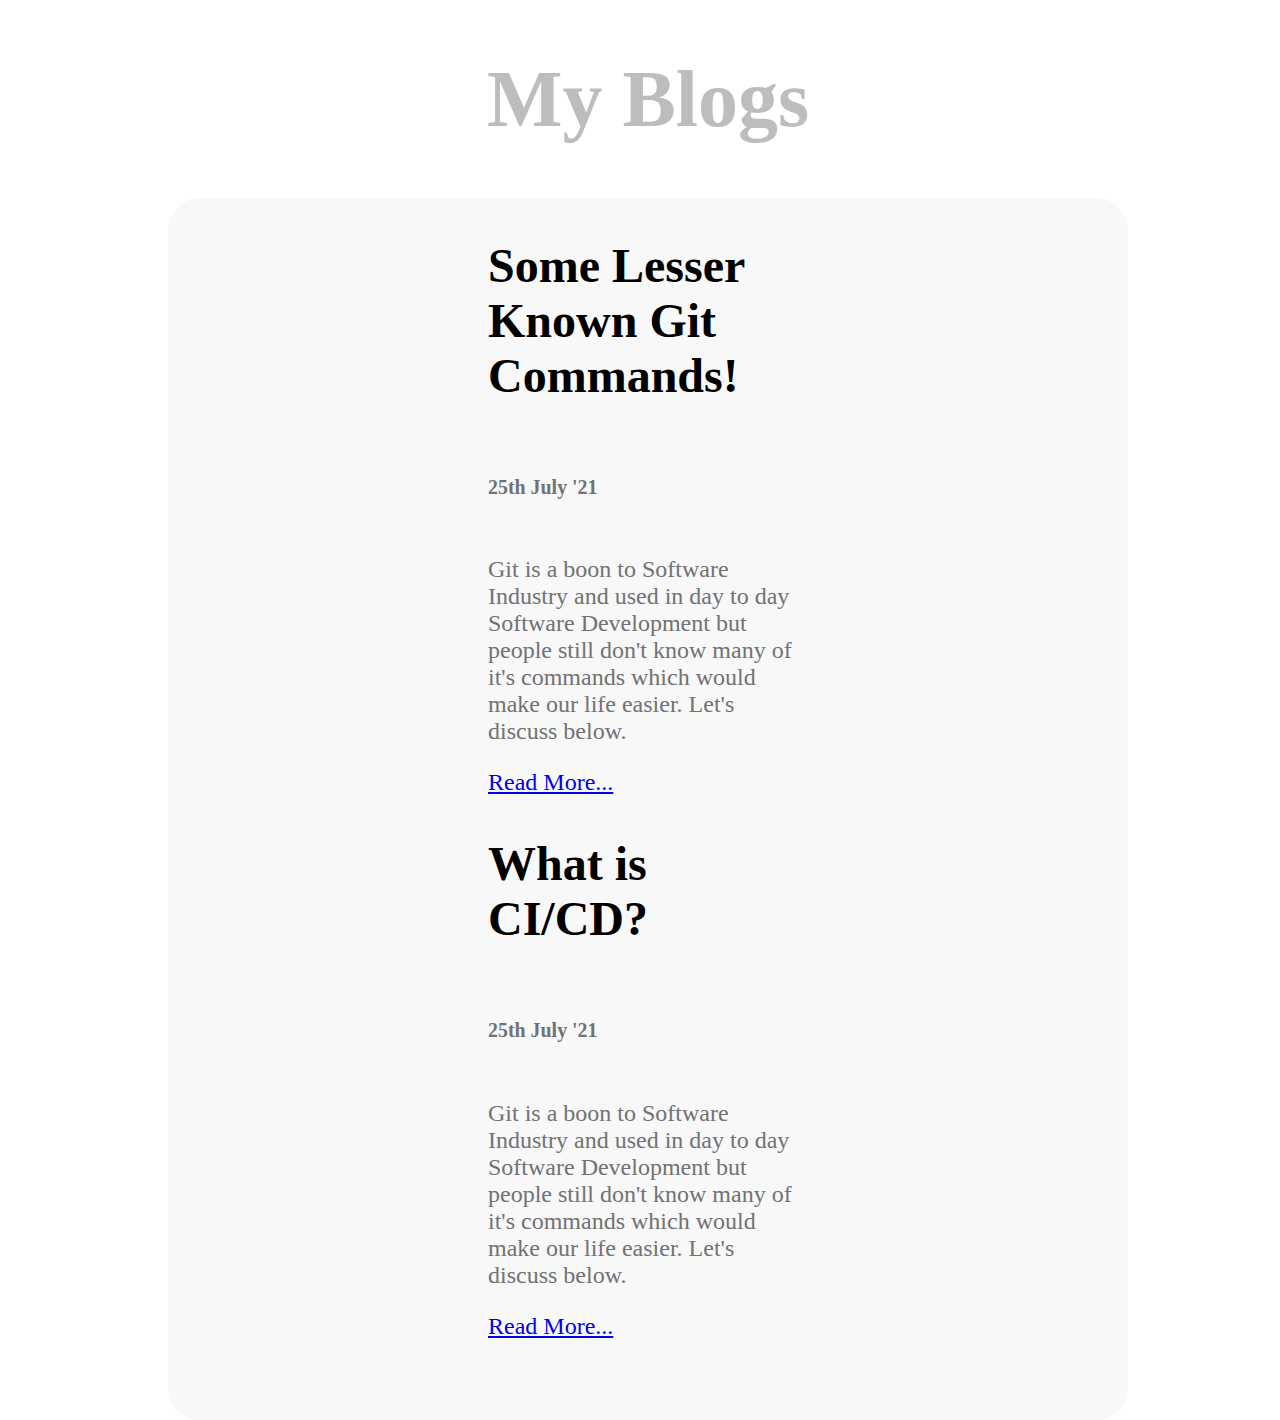
==== blogs.html @ f6a4e0fa "Feat-added blog page" ====
<!DOCTYPE html>
<html lang="en">
<head>
    <meta charset="UTF-8">
    <meta http-equiv="X-UA-Compatible" content="IE=edge">
    <meta name="viewport" content="width=device-width, initial-scale=1.0">
    <title>blogs</title>
    <link rel="stylesheet" href="./blogs.css">
</head>
<body>
    <h1 class="head">My Blogs</h1>
    <div class="blog-container">
    <h2 class="blog-head">Some Lesser Known Git Commands!</h2>
    <h5>25th July '21</h5>
    <p class="brief">Git is a boon to Software Industry and used in day to day Software Development but 
        people still don't know many of it's commands which would make our life easier. Let's discuss below.
    </p>
    <a href="./blog1.html" class="point">Read More...</a>

     <h2 class="blog-head">What is CI/CD?</h2>
    <h5>25th July '21</h5>
    <p class="brief">Git is a boon to Software Industry and used in day to day Software Development but 
        people still don't know many of it's commands which would make our life easier. Let's discuss below.
    </p>
    <a href="./blog2.html" class="point">Read More...</a>
    </div>
</body>
</html>
---- blogs.css ----
.head{
   font-size: 5rem;
   top:2rem;
   justify-content: center;
   display: flex;
   color: rgb(189, 189, 189);
}
body{
   background: url("capture2.png");
    background-repeat:no-repeat ;
    background-size: cover;
    ;
    
    height:70rem;
    width:100%;
}
.blog-head{
font-size: 3rem;
color: rgb(0, 0, 0);
}
.blog-container{
    background-color: rgb(248, 248, 248);
    font-size: 1.5rem;
    justify-content: center;
    display: flex;
    flex-direction: column;
    margin-left: 10rem;
    margin-right:10rem;
    align-items: flex-start;
    padding-left: 20rem;
    padding-right:20rem;
    padding-bottom: 5rem;
    color: rgb(112, 114, 116);
    border-radius: 2rem;
    
}
.brief{
    justify-content: center;
}
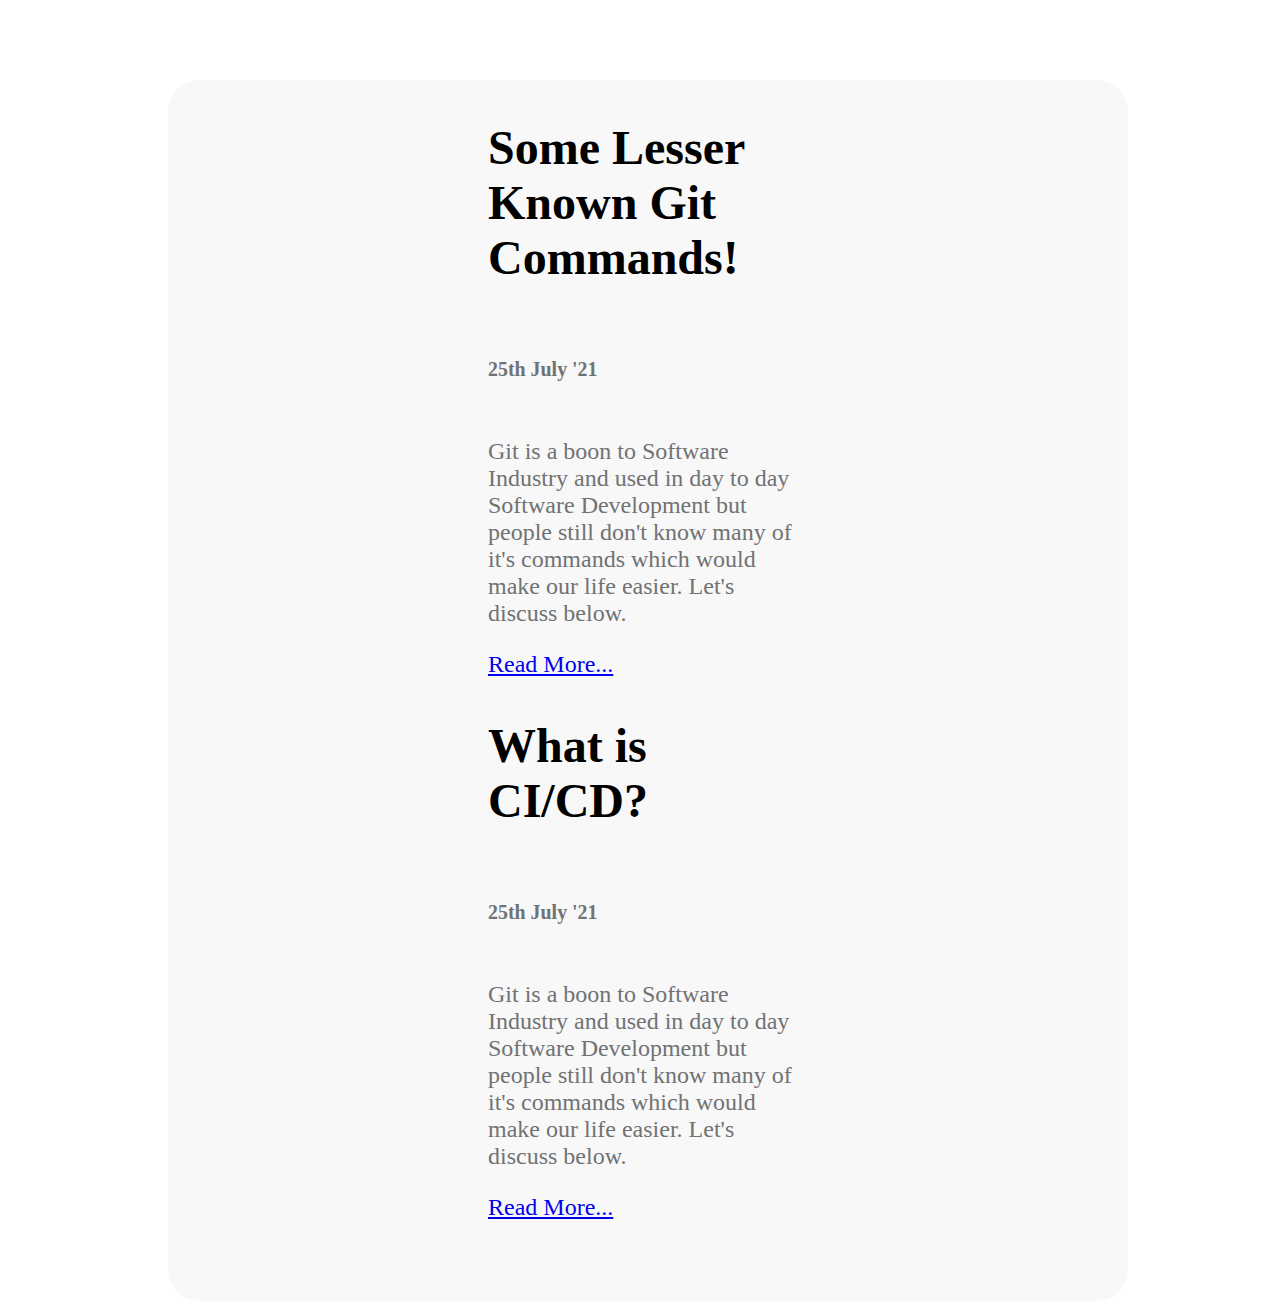
==== commit 6952c747: "fix-contact details added" ====
--- a/blogs.html
+++ b/blogs.html
@@ -8,7 +8,7 @@
     <link rel="stylesheet" href="./blogs.css">
 </head>
 <body>
-    <h1 class="head">My Blogs</h1>
+    
     <div class="blog-container">
     <h2 class="blog-head">Some Lesser Known Git Commands!</h2>
     <h5>25th July '21</h5>
--- a/blogs.css
+++ b/blogs.css
@@ -11,7 +11,7 @@
     background-size: cover;
     ;
     
-    height:70rem;
+    height:50rem;
     width:100%;
 }
 .blog-head{
@@ -26,6 +26,7 @@
     flex-direction: column;
     margin-left: 10rem;
     margin-right:10rem;
+    margin-top:5rem;
     align-items: flex-start;
     padding-left: 20rem;
     padding-right:20rem;
@@ -34,6 +35,3 @@
     border-radius: 2rem;
     
 }
-.brief{
-    justify-content: center;
-}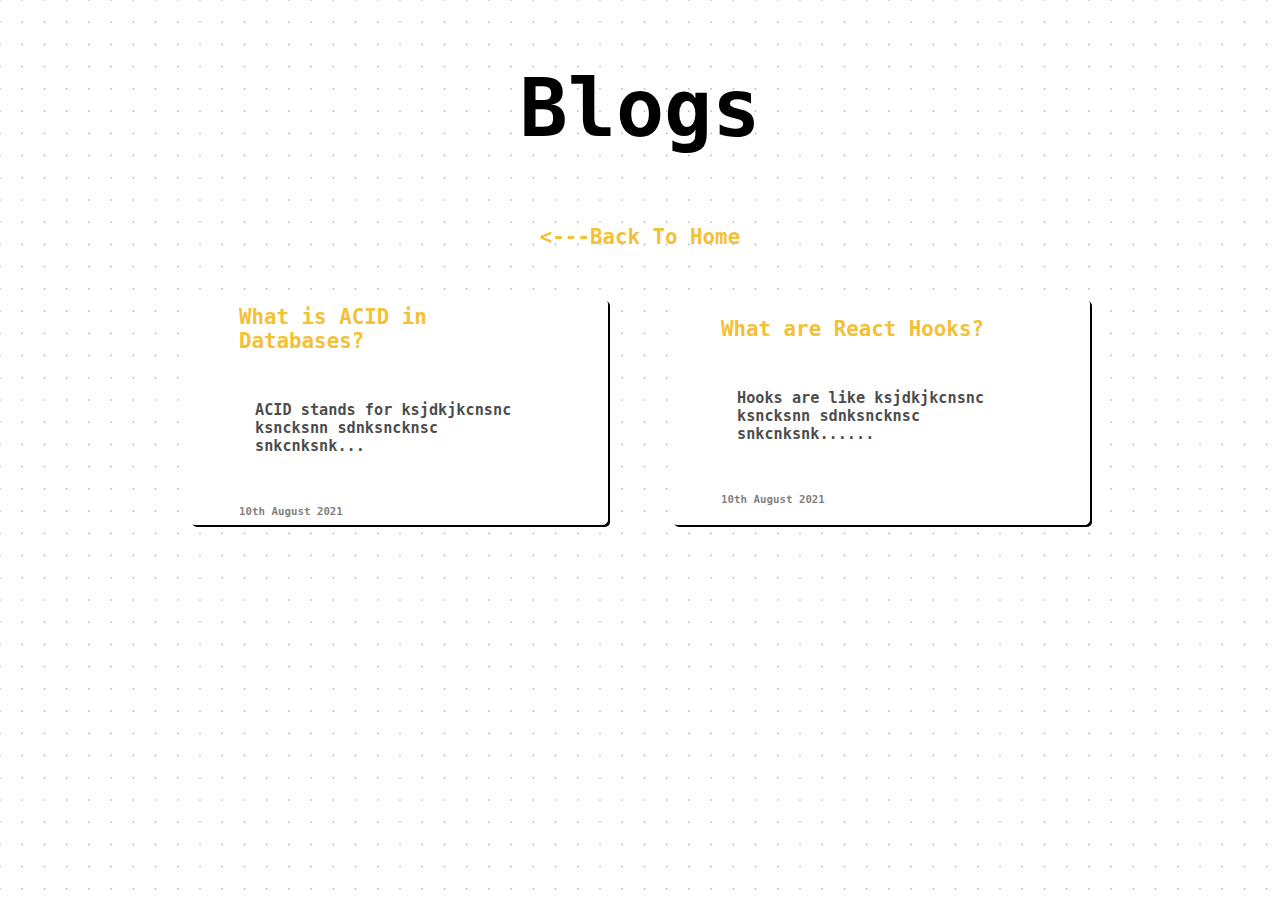
==== commit 6e3bbed5: "Update;Blogand Projects" ====
--- a/blogs.html
+++ b/blogs.html
@@ -4,25 +4,42 @@
     <meta charset="UTF-8">
     <meta http-equiv="X-UA-Compatible" content="IE=edge">
     <meta name="viewport" content="width=device-width, initial-scale=1.0">
-    <title>blogs</title>
-    <link rel="stylesheet" href="./blogs.css">
+    <title>Document</title>
+    <link rel="stylesheet" href="blogs.css">
 </head>
 <body>
-    
-    <div class="blog-container">
-    <h2 class="blog-head">Some Lesser Known Git Commands!</h2>
-    <h5>25th July '21</h5>
-    <p class="brief">Git is a boon to Software Industry and used in day to day Software Development but 
-        people still don't know many of it's commands which would make our life easier. Let's discuss below.
-    </p>
-    <a href="./blog1.html" class="point">Read More...</a>
-
-     <h2 class="blog-head">What is CI/CD?</h2>
-    <h5>25th July '21</h5>
-    <p class="brief">Git is a boon to Software Industry and used in day to day Software Development but 
-        people still don't know many of it's commands which would make our life easier. Let's discuss below.
-    </p>
-    <a href="./blog2.html" class="point">Read More...</a>
+    <div class="container">
+        <h1>Blogs</h1>
+        <h2 class="back" ><a href="./index.html"><---Back To Home</a></h2>
+        <div class="projects">
+            <div class="project">
+                <h2>
+                    What is ACID in Databases?
+                </h2>
+                <h3>
+                    ACID stands for ksjdkjkcnsnc ksncksnn sdnksncknsc snkcnksnk...
+                </h3>
+                <h5>10th August 2021</h5>
+                
+                
+                
+            </div>
+             <div class="project">
+                <h2>
+                   What are React Hooks?
+                </h2>
+                
+                <h3>
+                    Hooks are like ksjdkjkcnsnc ksncksnn sdnksncknsc snkcnksnk......
+                </h3>
+                <h5>10th August 2021</h5>
+                
+                
+                
+            </div>
+            
+            </div>
+        </div>
     </div>
 </body>
 </html>--- a/blogs.css
+++ b/blogs.css
@@ -1,37 +1,60 @@
-.head{
-   font-size: 5rem;
-   top:2rem;
-   justify-content: center;
-   display: flex;
-   color: rgb(189, 189, 189);
+h1{
+    font-size: 5rem;
+}
+.container{
+    display:flex;
+    flex-direction: column;
+    align-items: center;
+    justify-content: center;
+    height:auto;
+    
+}
+.projects{
+     display:flex;
+    flex-wrap: wrap;
+    align-items: center;
+    justify-content: center;
+    
+}
+.project{
+    display:flex;
+    flex-direction: column;
+    justify-content: center;
+    padding:3rem;
+    margin:2rem;
+    border:0.5px solid rgb(255, 255, 255);
+    height:8rem;
+    width:20rem;
+    border-radius: 5px;
+    background-color: rgb(255, 255, 255);
+    box-shadow: 2px 2px 0px rgb(0, 0, 0);
+    cursor: pointer;
+    overflow: hidden;
+    
+}
+
+.back{
+    cursor: pointer;
+}
+a{
+    text-decoration: none;
+    color:rgb(243, 193, 54);
 }
 body{
-   background: url("capture2.png");
-    background-repeat:no-repeat ;
-    background-size: cover;
-    ;
-    
-    height:50rem;
-    width:100%;
+    font-family: monospace;
+    background: url(dot-grid.png);
 }
-.blog-head{
-font-size: 3rem;
-color: rgb(0, 0, 0);
+h2{
+    text-decoration:solid;
+    font-size:1.3rem;
+    color:rgb(243, 193, 54);
 }
-.blog-container{
-    background-color: rgb(248, 248, 248);
-    font-size: 1.5rem;
-    justify-content: center;
-    display: flex;
-    flex-direction: column;
-    margin-left: 10rem;
-    margin-right:10rem;
-    margin-top:5rem;
-    align-items: flex-start;
-    padding-left: 20rem;
-    padding-right:20rem;
-    padding-bottom: 5rem;
-    color: rgb(112, 114, 116);
-    border-radius: 2rem;
-    
+h3{
+   
+    border-radius: 5px;
+    padding:1rem;
+    opacity: 0.7;
 }
+h5{
+    opacity: 0.5;
+}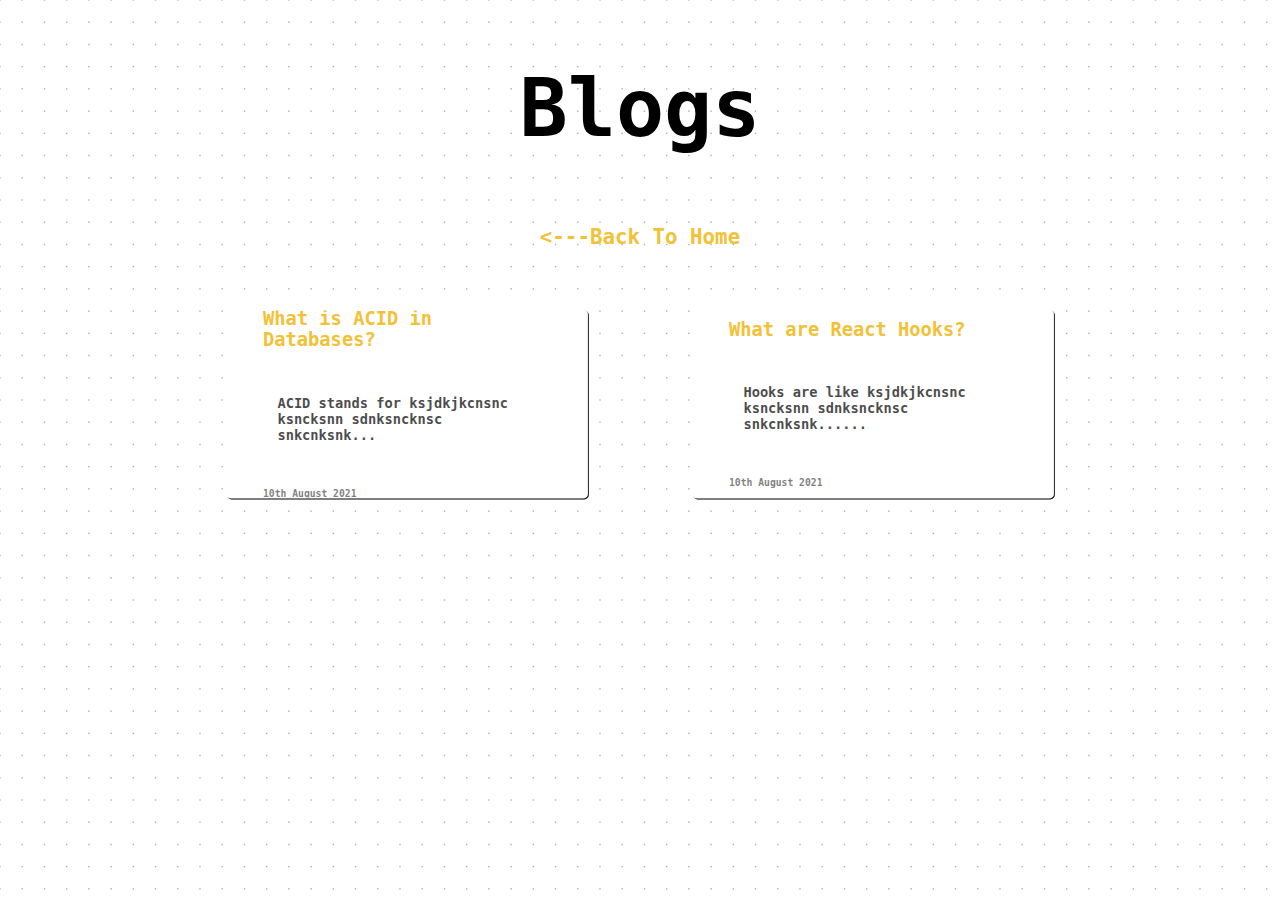
==== commit 71c3c05e: "Update: smartphone compatible" ====
--- a/blogs.html
+++ b/blogs.html
@@ -9,8 +9,12 @@
 </head>
 <body>
     <div class="container">
+        <div class="heading">
         <h1>Blogs</h1>
         <h2 class="back" ><a href="./index.html"><---Back To Home</a></h2>
+        </div>
+        
+        
         <div class="projects">
             <div class="project">
                 <h2>
--- a/blogs.css
+++ b/blogs.css
@@ -1,14 +1,13 @@
 h1{
     font-size: 5rem;
 }
-.container{
-    display:flex;
-    flex-direction: column;
+.heading{
+    display: flex;
     align-items: center;
     justify-content: center;
-    height:auto;
-    
+    flex-direction: column;
 }
+
 .projects{
      display:flex;
     flex-wrap: wrap;
@@ -20,16 +19,17 @@
     display:flex;
     flex-direction: column;
     justify-content: center;
-    padding:3rem;
+    padding:2.5rem;
     margin:2rem;
     border:0.5px solid rgb(255, 255, 255);
     height:8rem;
     width:20rem;
     border-radius: 5px;
     background-color: rgb(255, 255, 255);
-    box-shadow: 2px 2px 0px rgb(0, 0, 0);
+    box-shadow: 1px 1px 0px rgb(0, 0, 0);
     cursor: pointer;
     overflow: hidden;
+    transform:scale(0.9);
     
 }
 
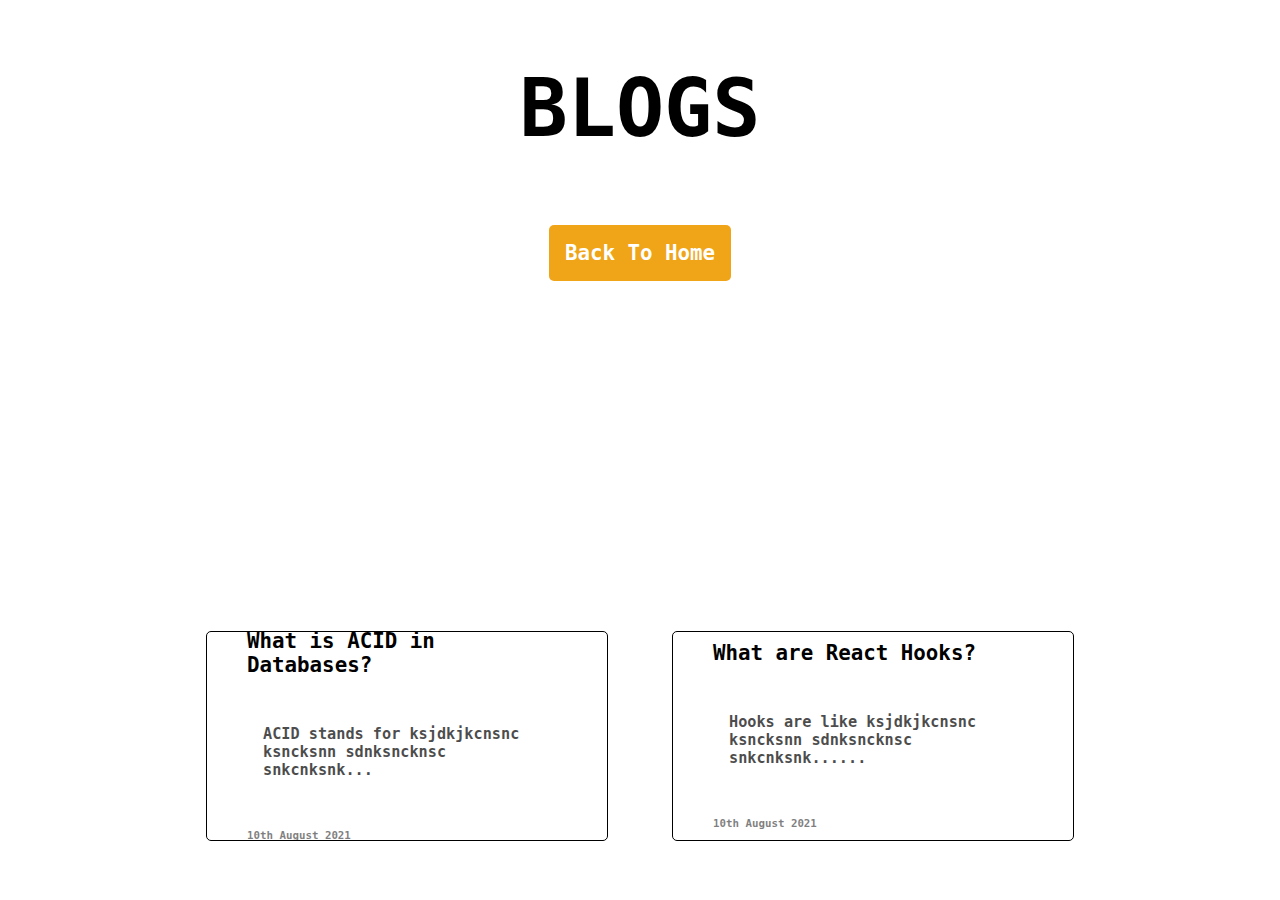
==== commit a807bf57: "Style:Update" ====
--- a/blogs.html
+++ b/blogs.html
@@ -10,13 +10,14 @@
 <body>
     <div class="container">
         <div class="heading">
-        <h1>Blogs</h1>
-        <h2 class="back" ><a href="./index.html"><---Back To Home</a></h2>
+        <h1>BLOGS</h1>
+        <h2 class="back" ><a href="./index.html">Back To Home</a></h2>
+        <img src="https://blog.tubikstudio.com/wp-content/uploads/2018/02/illustration_design_in_progress_tubik.png" alt="">
+        
         </div>
         
-        
-        <div class="projects">
-            <div class="project">
+        <div class="blogs">
+            <div class="blog">
                 <h2>
                     What is ACID in Databases?
                 </h2>
@@ -28,7 +29,7 @@
                 
                 
             </div>
-             <div class="project">
+             <div class="blog">
                 <h2>
                    What are React Hooks?
                 </h2>
--- a/blogs.css
+++ b/blogs.css
@@ -7,15 +7,21 @@
     justify-content: center;
     flex-direction: column;
 }
+.back{
+    background-color: rgb(240, 164, 24);
+    padding:1rem;
+    color: rgb(255, 255, 255);
+    border-radius:5px;
+}
 
-.projects{
+.blogs{
      display:flex;
     flex-wrap: wrap;
     align-items: center;
     justify-content: center;
     
 }
-.project{
+.blog{
     display:flex;
     flex-direction: column;
     justify-content: center;
@@ -26,11 +32,14 @@
     width:20rem;
     border-radius: 5px;
     background-color: rgb(255, 255, 255);
-    box-shadow: 1px 1px 0px rgb(0, 0, 0);
+    border:0.5px solid black;
     cursor: pointer;
     overflow: hidden;
-    transform:scale(0.9);
+    transform:scale(1);
     
+}
+img{
+    height:300px;
 }
 
 .back{
@@ -38,16 +47,16 @@
 }
 a{
     text-decoration: none;
-    color:rgb(243, 193, 54);
+    color:white;
 }
 body{
     font-family: monospace;
-    background: url(dot-grid.png);
+    
 }
 h2{
     text-decoration:solid;
     font-size:1.3rem;
-    color:rgb(243, 193, 54);
+    color:rgb(0, 0, 0);
 }
 h3{
    
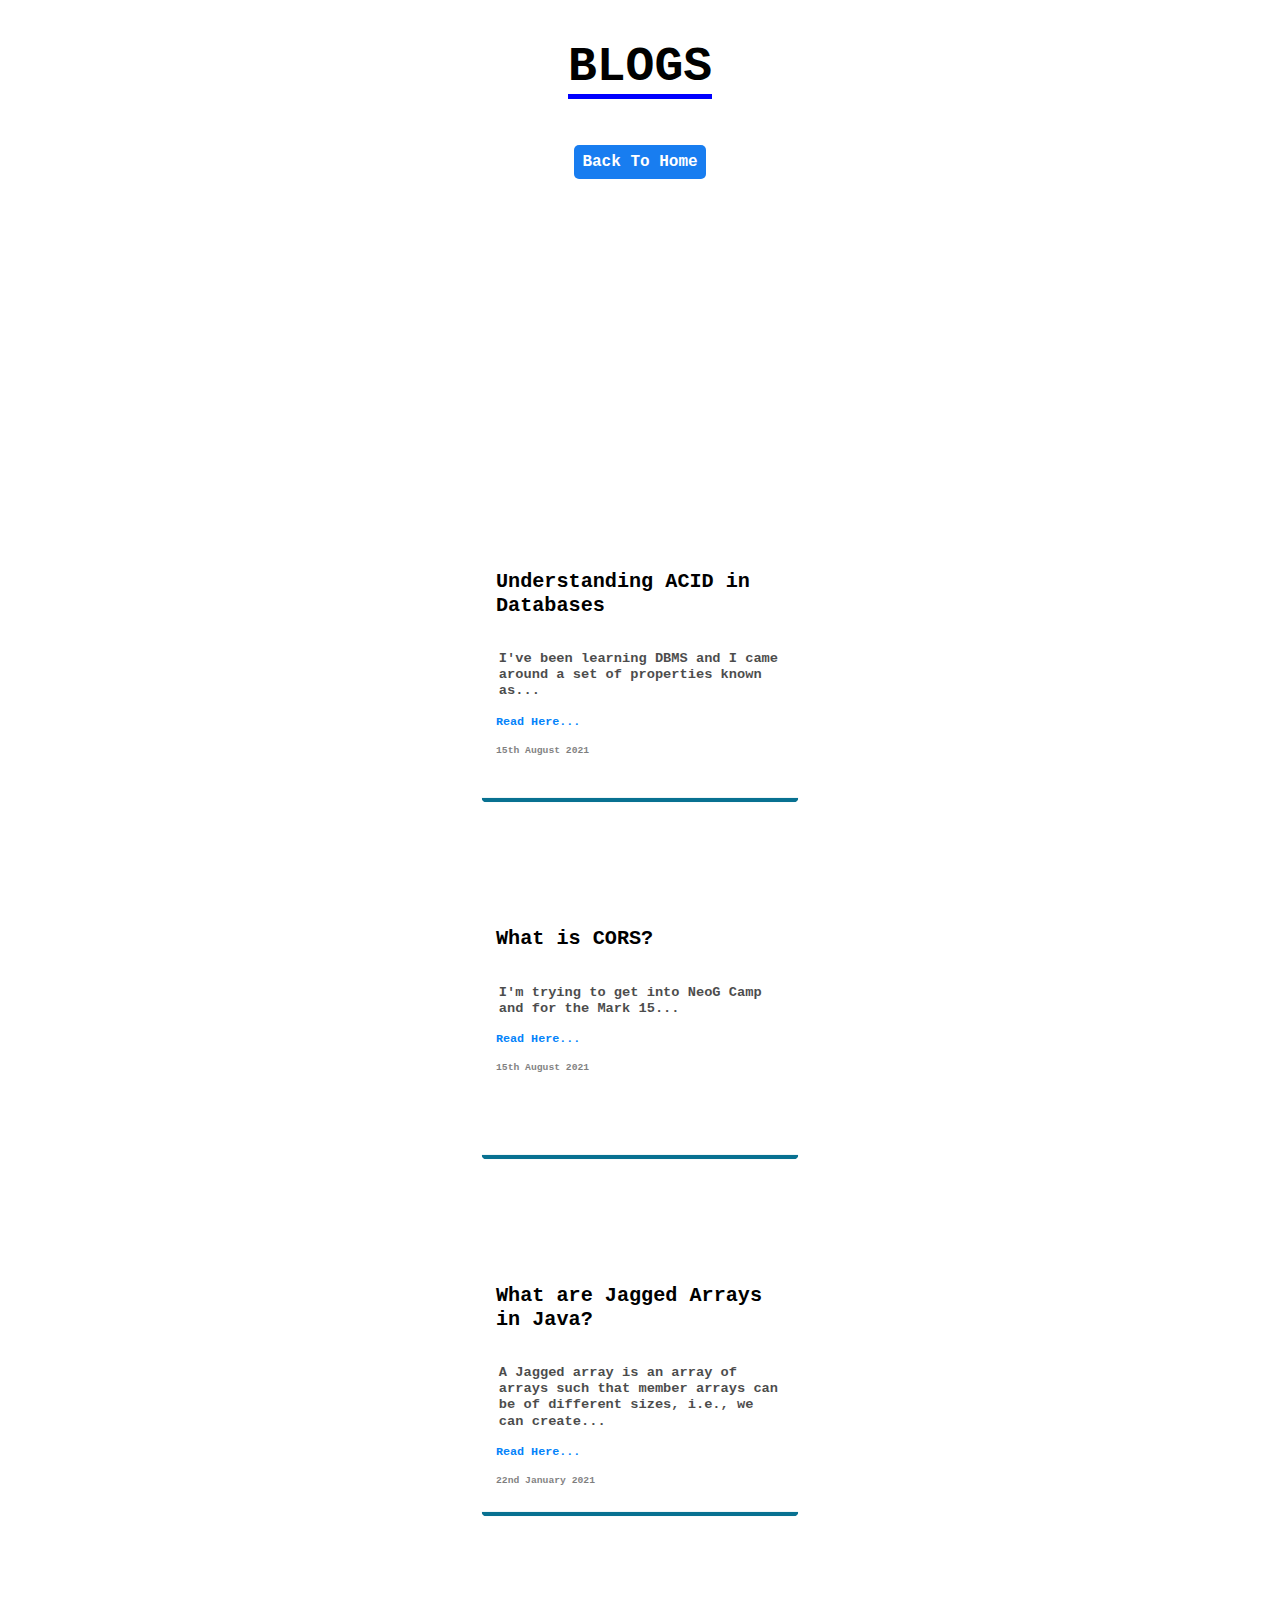
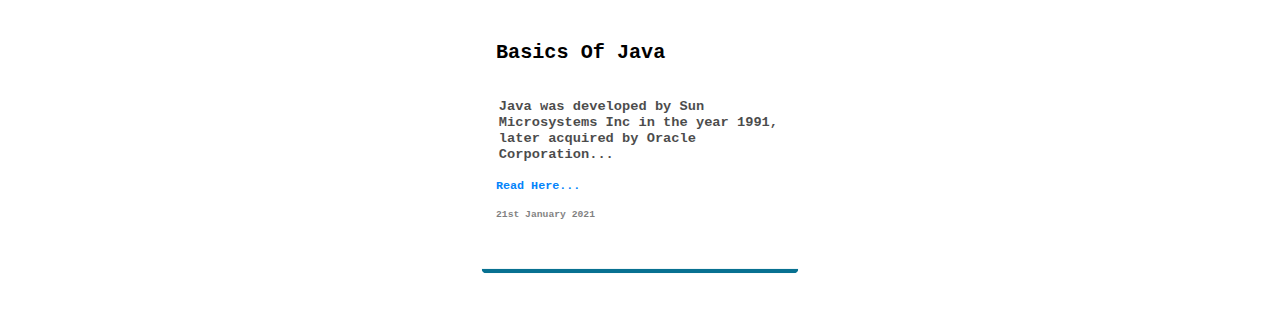
==== commit 1ca0db81: "Style: commit" ====
--- a/blogs.html
+++ b/blogs.html
@@ -17,34 +17,35 @@
         </div>
         
         <div class="blogs">
-            <div class="blog">
-                <h2>
-                    What is ACID in Databases?
-                </h2>
-                <h3>
-                    ACID stands for ksjdkjkcnsnc ksncksnn sdnksncknsc snkcnksnk...
-                </h3>
-                <h5>10th August 2021</h5>
-                
-                
+            <div class="blog" >
+                <h2>Understanding ACID in Databases</h2>
+                <h3>I've been learning DBMS and I came around a set of properties known as...</h3>
+                <a class="bloglink" href="https://aniketparihar.hashnode.dev/understanding-acid-in-databases">Read Here...</a>
+                <h5>15th August 2021</h5>
                 
             </div>
-             <div class="blog">
-                <h2>
-                   What are React Hooks?
-                </h2>
-                
-                <h3>
-                    Hooks are like ksjdkjkcnsnc ksncksnn sdnksncknsc snkcnksnk......
-                </h3>
-                <h5>10th August 2021</h5>
-                
-                
-                
+            <div class="blog">
+                <h2>What is CORS?</h2>
+                <h3>I'm trying to get into NeoG Camp and for the Mark 15...</h3>
+                <a class="bloglink" href="https://aniketparihar.hashnode.dev/what-is-cors">Read Here...</a>
+                <h5>15th August 2021</h5>
+            </div>
+            <div class="blog">
+                <h2>What are Jagged Arrays in Java?</h2>
+                <h3>A Jagged array is an array of arrays such that member arrays can be of different sizes, i.e., we can create...</h3>
+                <a class="bloglink" href="https://aniketparihar.hashnode.dev/what-are-jagged-arrays-in-java">Read Here...</a>
+                <h5>22nd January 2021</h5>
+            </div>
+            <div class="blog">
+                <h2>Basics Of Java</h2>
+                <h3>Java was developed by Sun Microsystems Inc in the year 1991, later acquired by Oracle Corporation...</h3>
+                <a class="bloglink" href="https://aniketparihar.hashnode.dev/basics-of-java">Read Here...</a>
+                <h5>21st January 2021</h5>
             </div>
             
             </div>
         </div>
     </div>
+    
 </body>
 </html>--- a/blogs.css
+++ b/blogs.css
@@ -1,45 +1,46 @@
 h1{
-    font-size: 5rem;
+    font-size: 3rem;
+    font-family: monospace;
+    border-bottom:5px solid blue;
 }
 .heading{
     display: flex;
     align-items: center;
     justify-content: center;
     flex-direction: column;
+    
 }
 .back{
-    background-color: rgb(240, 164, 24);
-    padding:1rem;
+    background-color: rgb(24, 125, 240);
     color: rgb(255, 255, 255);
     border-radius:5px;
+     font-size:1rem;
+    padding:0.5rem;
 }
 
 .blogs{
      display:flex;
-    flex-wrap: wrap;
+     flex-direction: column;
+    justify-content: center;
     align-items: center;
-    justify-content: center;
-    
 }
 .blog{
     display:flex;
     flex-direction: column;
-    justify-content: center;
-    padding:2.5rem;
+    padding:1rem;
     margin:2rem;
-    border:0.5px solid rgb(255, 255, 255);
-    height:8rem;
+    height:16rem;
     width:20rem;
     border-radius: 5px;
     background-color: rgb(255, 255, 255);
-    border:0.5px solid black;
     cursor: pointer;
-    overflow: hidden;
-    transform:scale(1);
-    
+    border-bottom:5px solid rgb(8, 113, 145);
+    transform:scale(0.9);
 }
 img{
     height:300px;
+    border: radius 10px;
+    
 }
 
 .back{
@@ -49,19 +50,25 @@
     text-decoration: none;
     color:white;
 }
+.bloglink{
+    color: rgb(4, 131, 250);
+    font-weight: 700;
+    
+}
 body{
     font-family: monospace;
+    background-color: rgb(255, 255, 255);
     
 }
 h2{
     text-decoration:solid;
-    font-size:1.3rem;
+    font-size:1.4rem;
     color:rgb(0, 0, 0);
 }
 h3{
    
     border-radius: 5px;
-    padding:1rem;
+    padding:0.2rem;
     opacity: 0.7;
 }
 h5{
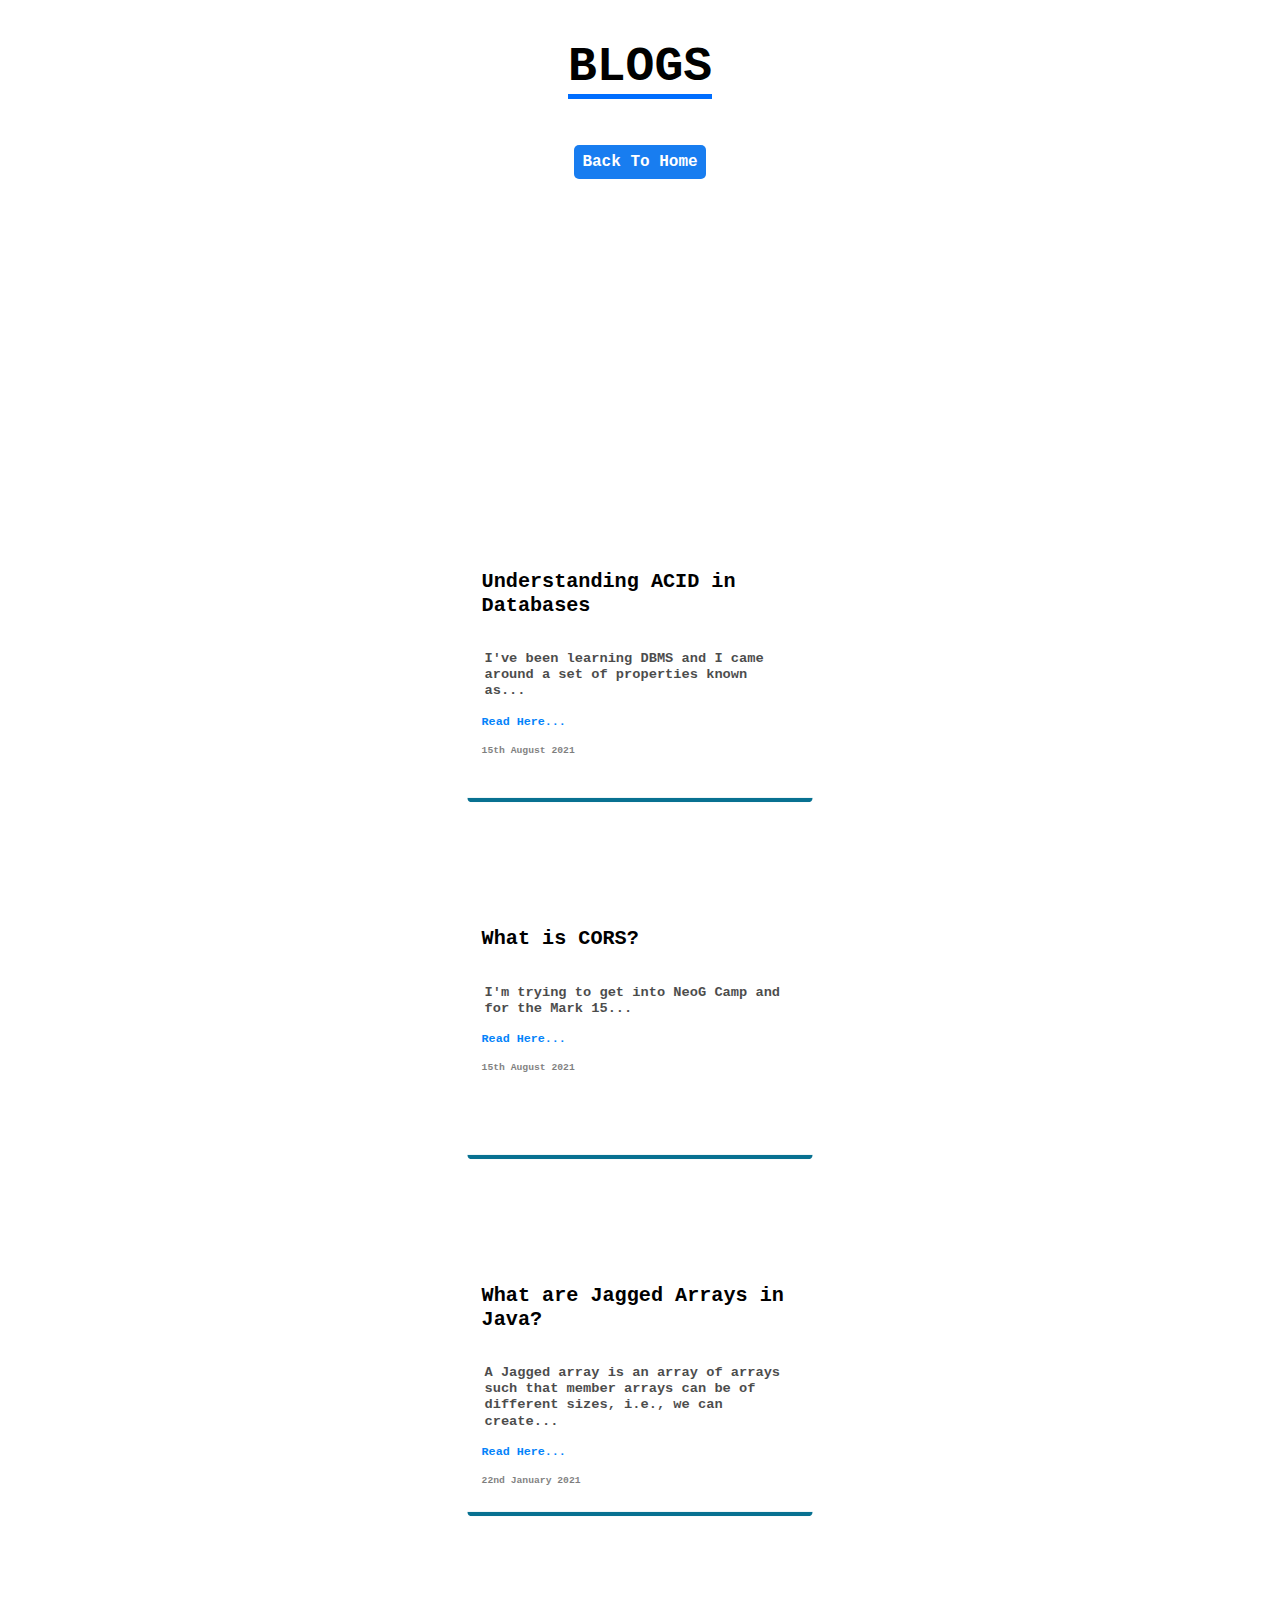
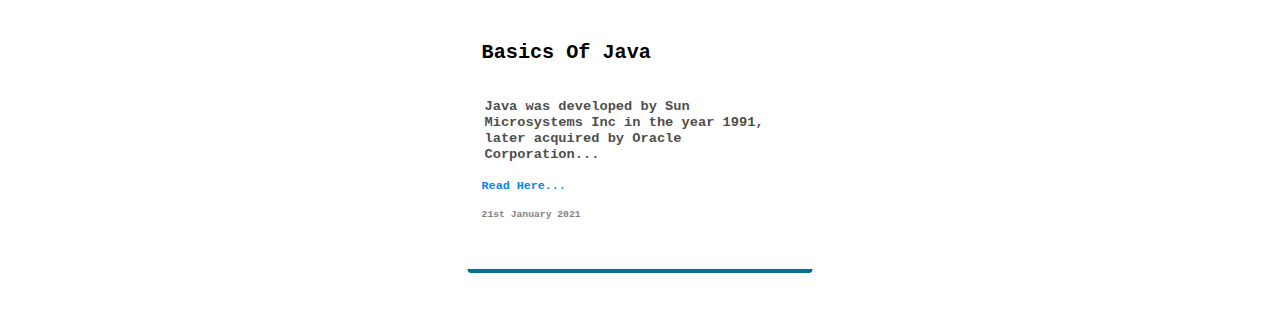
==== commit 6771ff97: "Style: Update" ====
--- a/blogs.html
+++ b/blogs.html
@@ -8,6 +8,7 @@
     <link rel="stylesheet" href="blogs.css">
 </head>
 <body>
+    
     <div class="container">
         <div class="heading">
         <h1>BLOGS</h1>
--- a/blogs.css
+++ b/blogs.css
@@ -1,7 +1,7 @@
 h1{
     font-size: 3rem;
     font-family: monospace;
-    border-bottom:5px solid blue;
+    border-bottom:5px solid rgb(0, 110, 255);
 }
 .heading{
     display: flex;
@@ -30,7 +30,7 @@
     padding:1rem;
     margin:2rem;
     height:16rem;
-    width:20rem;
+    width:22rem;
     border-radius: 5px;
     background-color: rgb(255, 255, 255);
     cursor: pointer;
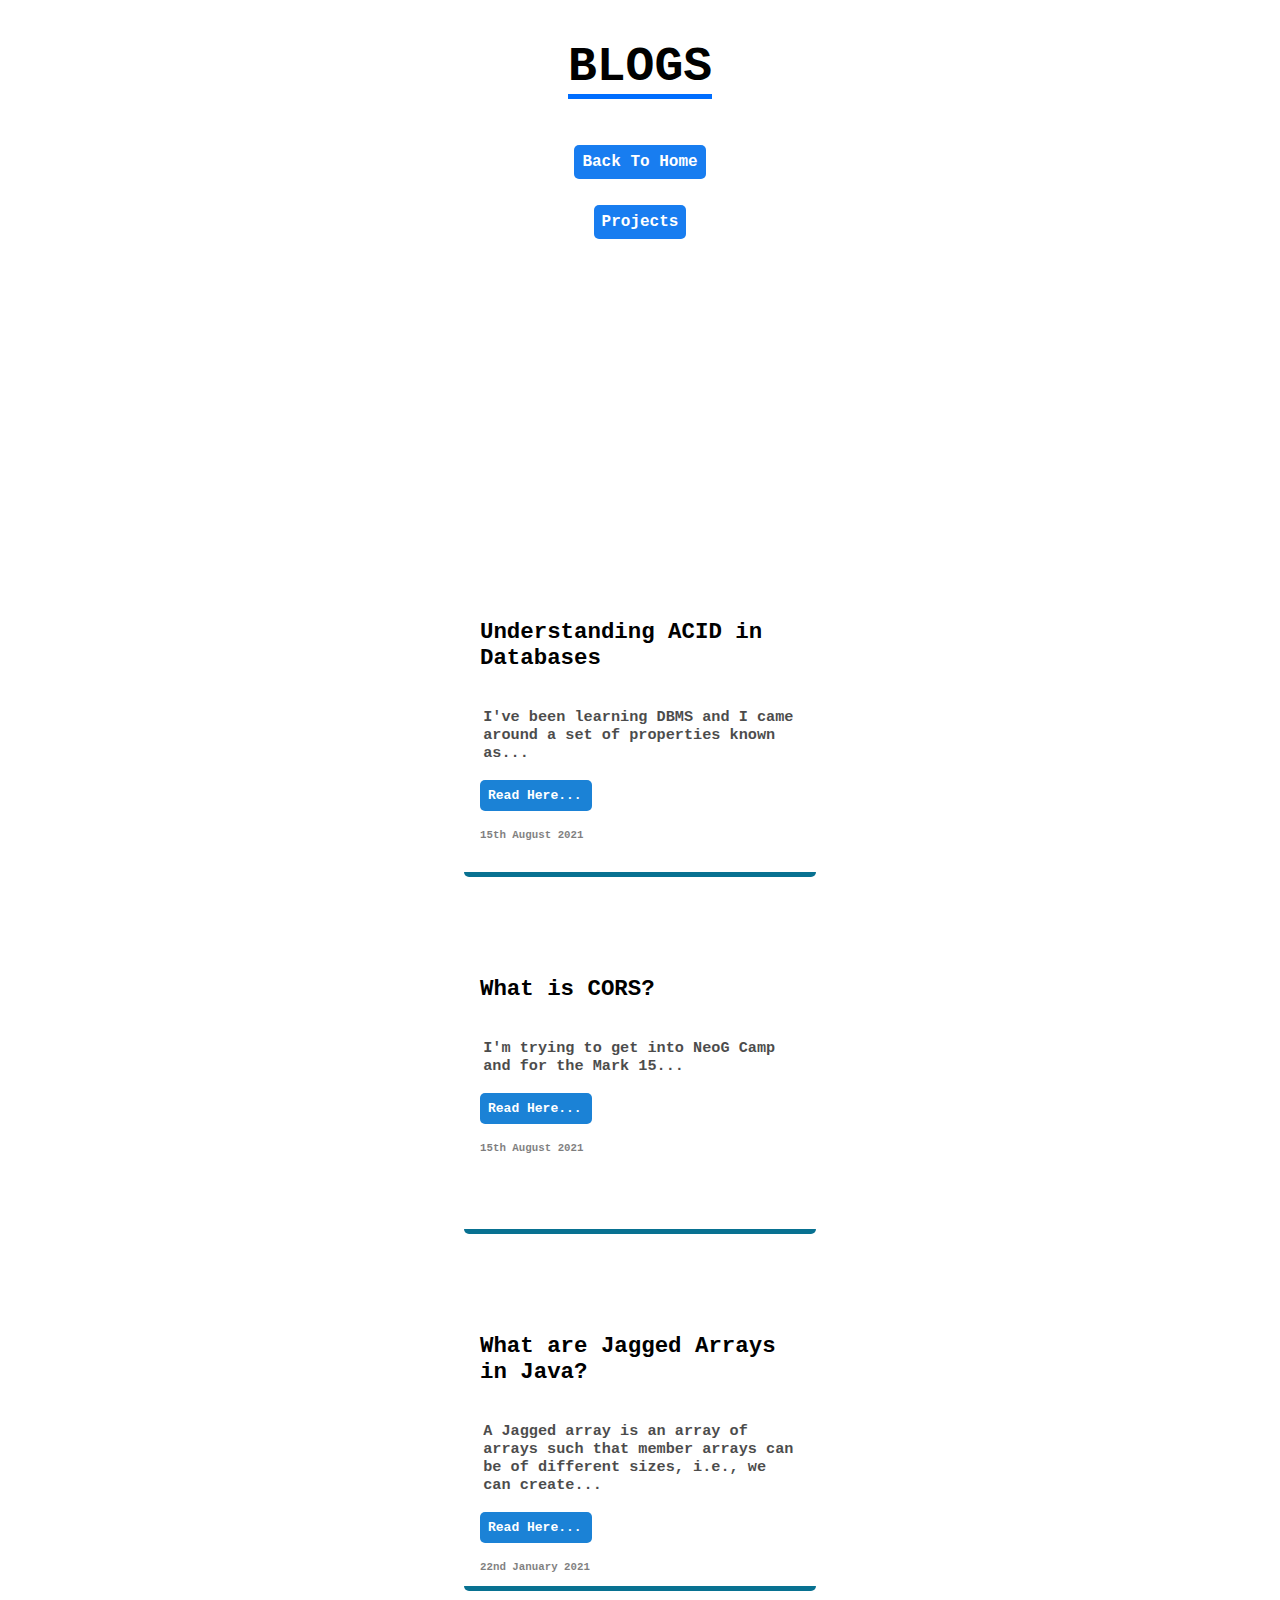
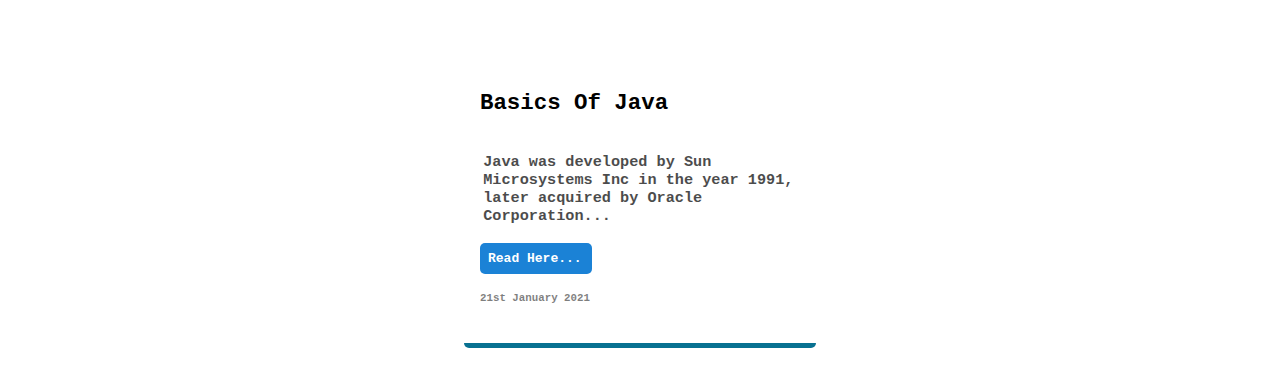
==== commit ae906665: "Feat: Cross Links in different pages" ====
--- a/blogs.html
+++ b/blogs.html
@@ -13,6 +13,7 @@
         <div class="heading">
         <h1>BLOGS</h1>
         <h2 class="back" ><a href="./index.html">Back To Home</a></h2>
+        <h2 class="back" ><a href="./projects.html">Projects</a></h2>
         <img src="https://blog.tubikstudio.com/wp-content/uploads/2018/02/illustration_design_in_progress_tubik.png" alt="">
         
         </div>
--- a/blogs.css
+++ b/blogs.css
@@ -30,12 +30,12 @@
     padding:1rem;
     margin:2rem;
     height:16rem;
-    width:22rem;
+    width:20rem;
     border-radius: 5px;
     background-color: rgb(255, 255, 255);
     cursor: pointer;
     border-bottom:5px solid rgb(8, 113, 145);
-    transform:scale(0.9);
+    
 }
 img{
     height:300px;
@@ -51,8 +51,13 @@
     color:white;
 }
 .bloglink{
-    color: rgb(4, 131, 250);
+    color: rgb(255, 255, 255);
     font-weight: 700;
+    padding:0.5rem;
+    width:6rem;
+    border-radius: 5px;
+    background-color: rgb(27, 130, 214);
+    
     
 }
 body{
